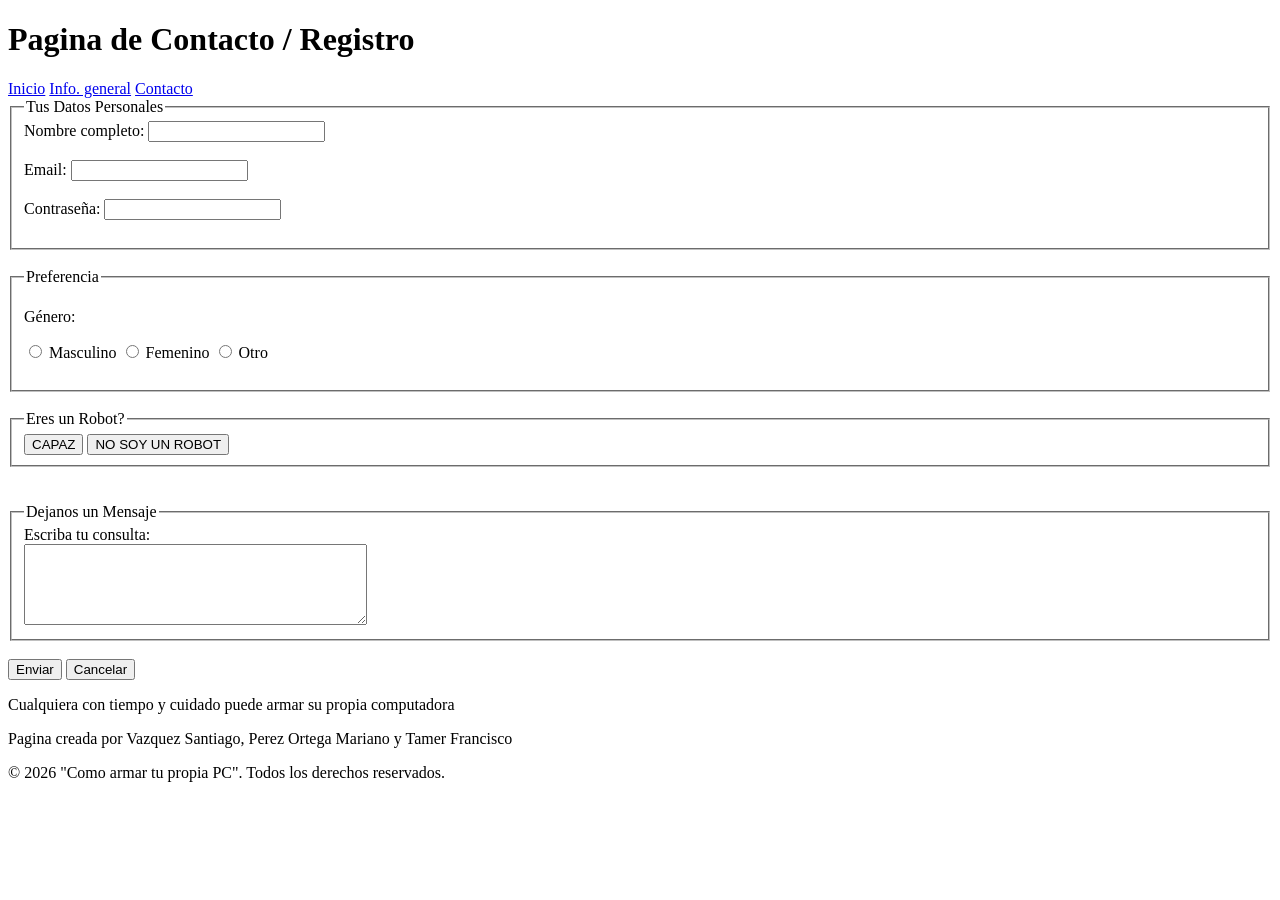
==== contacto.html @ 2bf2971a "comparto la parte contacto/registro" ====
<!DOCTYPE html>
<html lang="es">
<head>
    <!-- Configuracion basica del documento -->
    <meta charset="UTF-8">
    <meta name="viewport" content="width=device-width, initial-scale=1.0">
    <title>Contacto/Registro</title>
</head>
<body>
    <h1>Pagina de Contacto / Registro</h1>
        <nav>
            <a href="index.html">Inicio</a>
            <a href="info.html">Info. general</a>
            <a href="contacto.html">Contacto</a>
        </nav>
    <form method="POST" action="">
        
        <!-- Datos personales -->
        <fieldset>
            <legend>Tus Datos Personales</legend>
            
            <label for="nombre">Nombre completo:</label>
            <input type="text" id="nombre" name="nombre" required>
            <br><br>
            
            <label for="email">Email:</label>
            <input type="email" id="email" name="email" required>
            <br><br>
            
            <label for="password">Contraseña:</label>
            <input type="password" id="password" name="password" required>
            <br><br>
        </fieldset>
        <br>

        <!-- Generos -->
        <fieldset>
            <legend>Preferencia</legend>
            
            <p>Género:</p>
            <input type="radio" id="masculino" name="genero" value="masculino">
            <label for="masculino">Masculino</label>
            
            <input type="radio" id="femenino" name="genero" value="femenino">
            <label for="femenino">Femenino</label>
            
            <input type="radio" id="otro" name="genero" value="otro">
            <label for="otro">Otro</label>
            <br><br>
        </fieldset>
        <br>

        <!-- Boton eres un robot -->
        <fieldset>
            <legend> Eres un Robot?</legend>
            <button type="submit" > CAPAZ </button>
            <button type="reset" >NO SOY UN ROBOT </button>
        </fieldset>
        <br><br>

        <!-- Un Mensaje -->
        <fieldset>
            <legend>Dejanos un Mensaje</legend>
            
            <label for="mensaje">Escriba tu consulta:</label>
            <br>
            <textarea id="mensaje" name="mensaje" rows="5" cols="40" required></textarea>
        </fieldset>
        <br>

        <!-- Botones -->
        <button type="submit">Enviar</button>
        <button type="reset">Cancelar</button>
        
    </form>
    <footer>
        <p> Cualquiera con tiempo y cuidado puede armar su propia computadora </p>
        <p>Pagina creada por Vazquez Santiago, Perez Ortega Mariano y Tamer Francisco</p>
        <p>&copy; 2026 "Como armar tu propia PC". Todos los derechos reservados.</p>
    </footer>
</body>
</html>
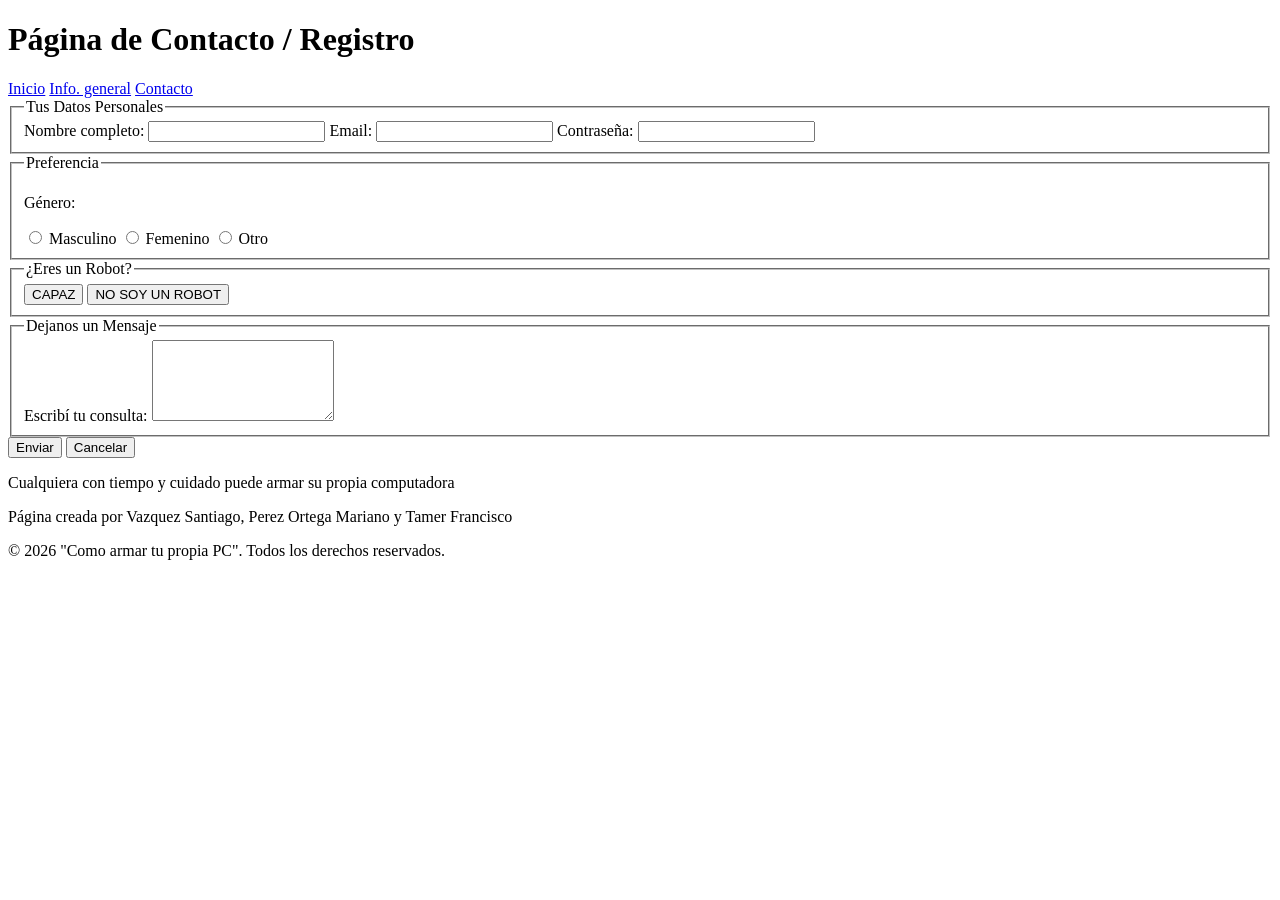
==== commit d6dc2244: "Add files via upload" ====
--- a/contacto.html
+++ b/contacto.html
@@ -1,82 +1,69 @@
 <!DOCTYPE html>
 <html lang="es">
 <head>
-    <!-- Configuracion basica del documento -->
     <meta charset="UTF-8">
     <meta name="viewport" content="width=device-width, initial-scale=1.0">
     <title>Contacto/Registro</title>
+    <link rel=" stylesheet" href="estilo.css"/>
 </head>
-<body>
-    <h1>Pagina de Contacto / Registro</h1>
-        <nav>
-            <a href="index.html">Inicio</a>
-            <a href="info.html">Info. general</a>
-            <a href="contacto.html">Contacto</a>
-        </nav>
-    <form method="POST" action="">
-        
-        <!-- Datos personales -->
-        <fieldset>
-            <legend>Tus Datos Personales</legend>
-            
-            <label for="nombre">Nombre completo:</label>
-            <input type="text" id="nombre" name="nombre" required>
-            <br><br>
-            
-            <label for="email">Email:</label>
-            <input type="email" id="email" name="email" required>
-            <br><br>
-            
-            <label for="password">Contraseña:</label>
-            <input type="password" id="password" name="password" required>
-            <br><br>
+<body class="body">
+    <h1 class="h1">Página de Contacto / Registro</h1>
+
+    <nav class="nav">
+        <a href="index.html">Inicio</a>
+        <a href="info.html">Info. general</a>
+        <a href="contacto.html">Contacto</a>
+    </nav>
+
+    <form class="form" method="POST" action="">
+
+        <fieldset class="fieldset">
+            <legend class="legend">Tus Datos Personales</legend>
+
+            <label class="label"for="nombre">Nombre completo:</label>
+            <input class="input"type="text" id="nombre" name="nombre" required>
+
+            <label class="label"for="email">Email:</label>
+            <input class="input" type="email" id="email" name="email" required>
+
+            <label class="label" for="password">Contraseña:</label>
+            <input lass="input" type="password" id="password" name="password" required>
         </fieldset>
-        <br>
 
-        <!-- Generos -->
-        <fieldset>
-            <legend>Preferencia</legend>
-            
+        <fieldset class="fieldset">
+            <legend class="legend">Preferencia</legend>
             <p>Género:</p>
-            <input type="radio" id="masculino" name="genero" value="masculino">
-            <label for="masculino">Masculino</label>
-            
-            <input type="radio" id="femenino" name="genero" value="femenino">
-            <label for="femenino">Femenino</label>
-            
-            <input type="radio" id="otro" name="genero" value="otro">
-            <label for="otro">Otro</label>
-            <br><br>
+            <input  class="input"type="radio" id="masculino" name="genero" value="masculino">
+            <label class="label" for="masculino" style="display:inline;">Masculino</label>
+
+            <input class="input" type="radio" id="femenino" name="genero" value="femenino">
+            <label class="label" for="femenino" style="display:inline;">Femenino</label>
+
+            <input class="input" type="radio" id="otro" name="genero" value="otro">
+            <label class="label" for="otro" style="display:inline;">Otro</label>
         </fieldset>
-        <br>
 
-        <!-- Boton eres un robot -->
-        <fieldset>
-            <legend> Eres un Robot?</legend>
-            <button type="submit" > CAPAZ </button>
-            <button type="reset" >NO SOY UN ROBOT </button>
+        <fieldset class="fieldset">
+            <legend class="legend">¿Eres un Robot?</legend>
+            <button class="button" type="submit">CAPAZ</button>
+            <button class="button" type="reset">NO SOY UN ROBOT</button>
         </fieldset>
-        <br><br>
 
-        <!-- Un Mensaje -->
-        <fieldset>
-            <legend>Dejanos un Mensaje</legend>
-            
-            <label for="mensaje">Escriba tu consulta:</label>
-            <br>
-            <textarea id="mensaje" name="mensaje" rows="5" cols="40" required></textarea>
+        <fieldset class="fieldset">
+            <legend class="legend">Dejanos un Mensaje</legend>
+            <label class="label" for="mensaje">Escribí tu consulta:</label>
+            <textarea class="textarea" id="mensaje" name="mensaje" rows="5" required></textarea>
         </fieldset>
-        <br>
 
-        <!-- Botones -->
-        <button type="submit">Enviar</button>
-        <button type="reset">Cancelar</button>
-        
+        <button class="button"type="submit">Enviar</button>
+        <button class="button" type="reset">Cancelar</button>
+
     </form>
-    <footer>
-        <p> Cualquiera con tiempo y cuidado puede armar su propia computadora </p>
-        <p>Pagina creada por Vazquez Santiago, Perez Ortega Mariano y Tamer Francisco</p>
+
+    <footer class="footer">
+        <p>Cualquiera con tiempo y cuidado puede armar su propia computadora</p>
+        <p>Página creada por Vazquez Santiago, Perez Ortega Mariano y Tamer Francisco</p>
         <p>&copy; 2026 "Como armar tu propia PC". Todos los derechos reservados.</p>
     </footer>
 </body>
-</html>
+</html>
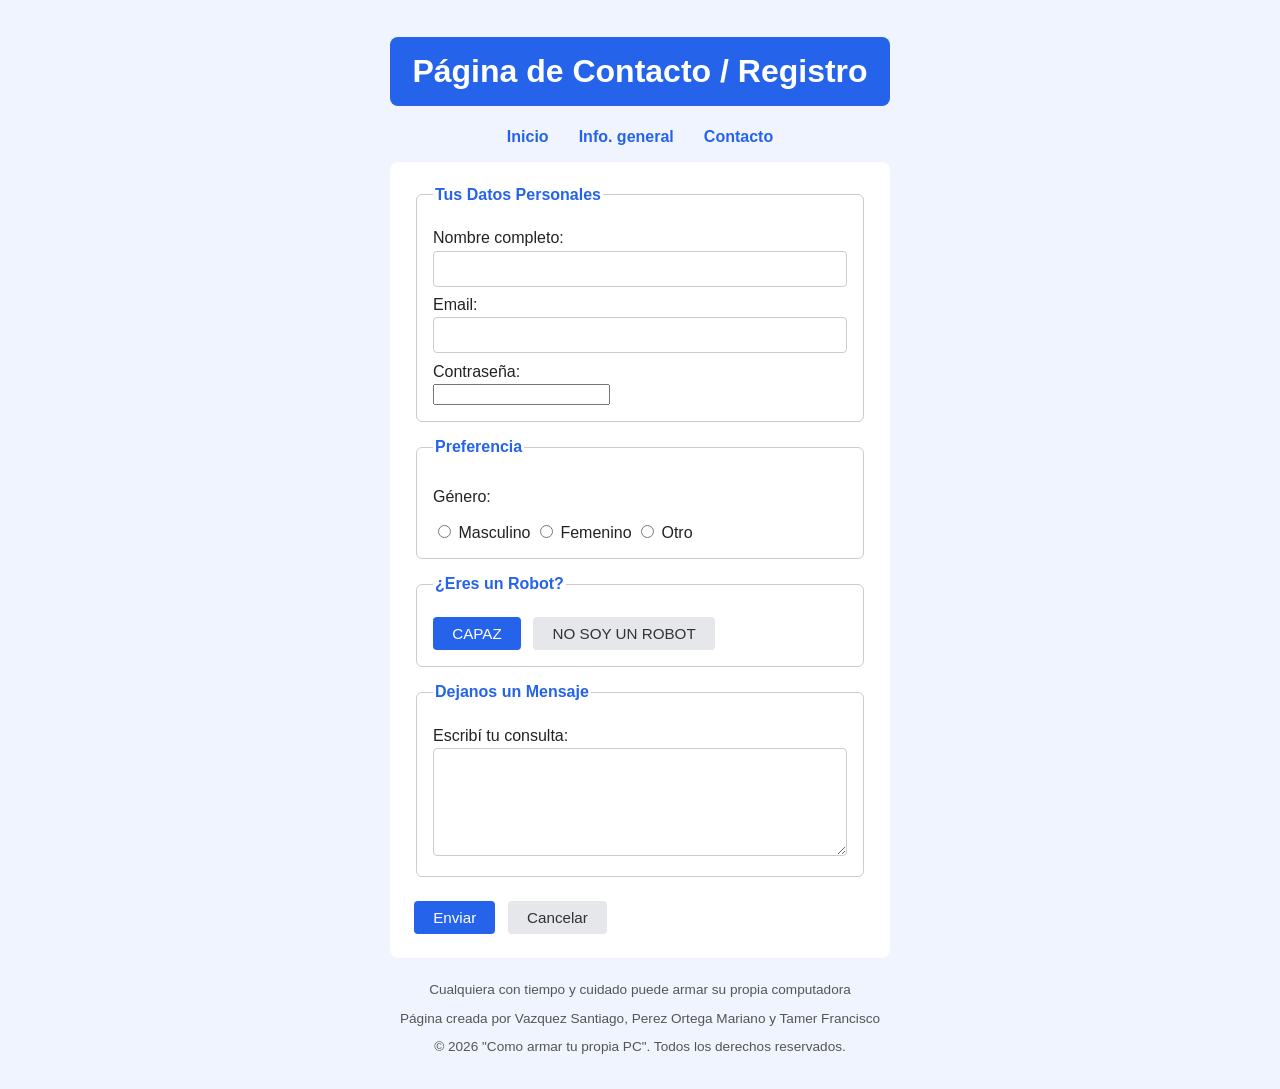
==== commit 8b3b5704: "subi mi pagina de contacto con estilos" ====
--- a/contacto.html
+++ b/contacto.html
@@ -4,7 +4,7 @@
     <meta charset="UTF-8">
     <meta name="viewport" content="width=device-width, initial-scale=1.0">
     <title>Contacto/Registro</title>
-    <link rel=" stylesheet" href="estilo.css"/>
+    <link rel=" stylesheet" href="contacto.css"/>
 </head>
 <body class="body">
     <h1 class="h1">Página de Contacto / Registro</h1>
@@ -66,4 +66,4 @@
         <p>&copy; 2026 "Como armar tu propia PC". Todos los derechos reservados.</p>
     </footer>
 </body>
-</html>+</html>
--- a/contacto.css
+++ b/contacto.css
@@ -0,0 +1,93 @@
+.body {
+    font-family: Arial, sans-serif;
+    background-color: #f0f4ff;
+    color: #222;
+    max-width: 500px;
+    margin: 0 auto;
+    padding: 1rem;
+}
+
+.h1 {
+    background-color: #2563eb;
+    color: white;
+    text-align: center;
+    padding: 1rem;
+    border-radius: 8px;
+}
+
+.nav {
+    text-align: center;
+    margin: 1rem 0;
+}
+
+.nav a {
+    color: #2563eb;
+    margin: 0 0.8rem;
+    text-decoration: none;
+    font-weight: bold;
+}
+
+
+.form {
+    background-color: white;
+    padding: 1.5rem;
+    border-radius: 8px;
+}
+
+.fieldset {
+    border: 1px solid #ccc;
+    border-radius: 6px;
+    padding: 1rem;
+    margin-bottom: 1rem;
+}
+
+.legend {
+    font-weight: bold;
+    color: #2563eb;
+}
+
+.label {
+    display: block;
+    margin-top: 0.6rem;
+    margin-bottom: 0.2rem;
+}
+
+.input[type="text"],
+.input[type="email"],
+.input[type="password"],
+    textarea {
+    width: 100%;
+    padding: 0.5rem;
+    border: 1px solid #ccc;
+    border-radius: 4px;
+    font-size: 1rem;
+    box-sizing: border-box;
+}
+
+.button {
+    padding: 0.5rem 1.2rem;
+    border-radius: 4px;
+    border: none;
+    cursor: pointer;
+    font-size: 0.95rem;
+    margin-right: 0.5rem;
+    margin-top: 0.5rem;
+}
+
+
+.button[type="submit"] {
+    background-color: #2563eb;
+    color: white;
+}
+
+.button[type="reset"] {
+    background-color: #e5e7eb;
+    color: #333;
+}
+
+.footer {
+    text-align: center;
+    margin-top: 1.5rem;
+    font-size: 0.85rem;
+    color: #555;
+}
